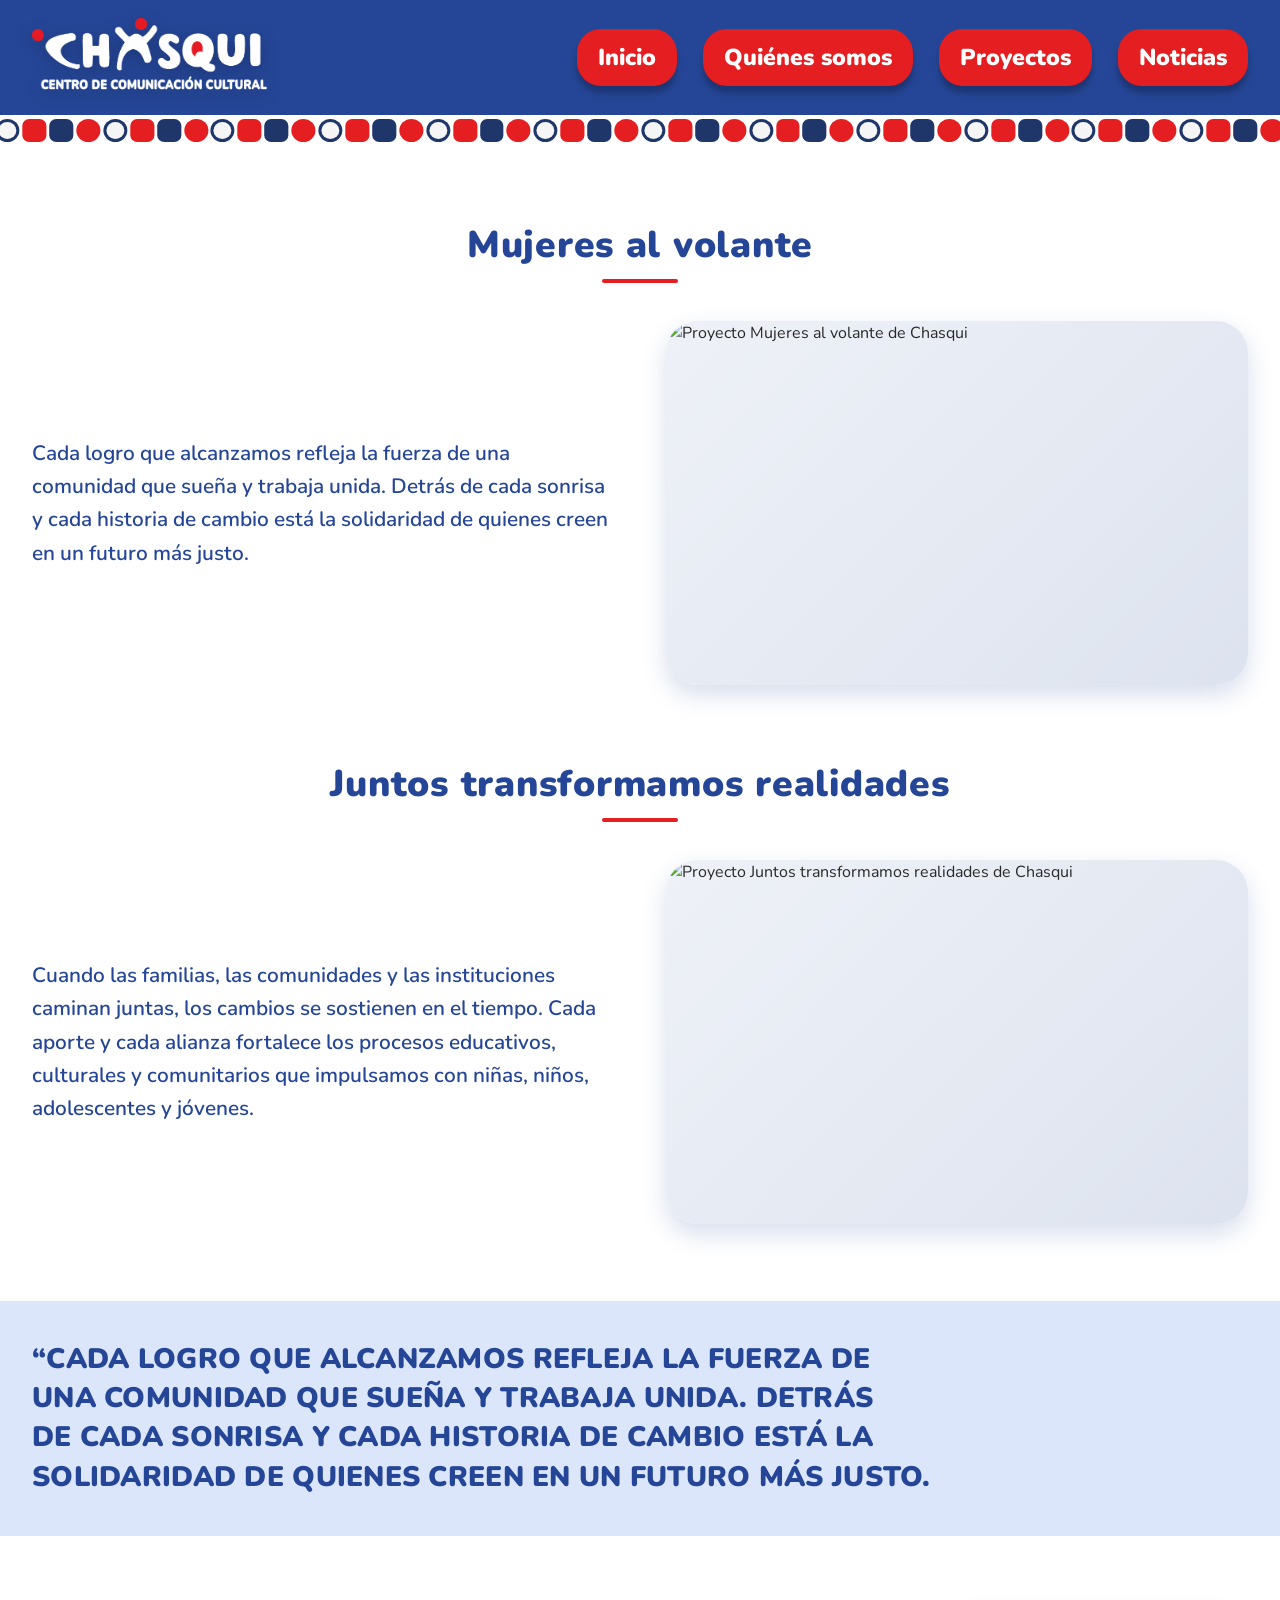
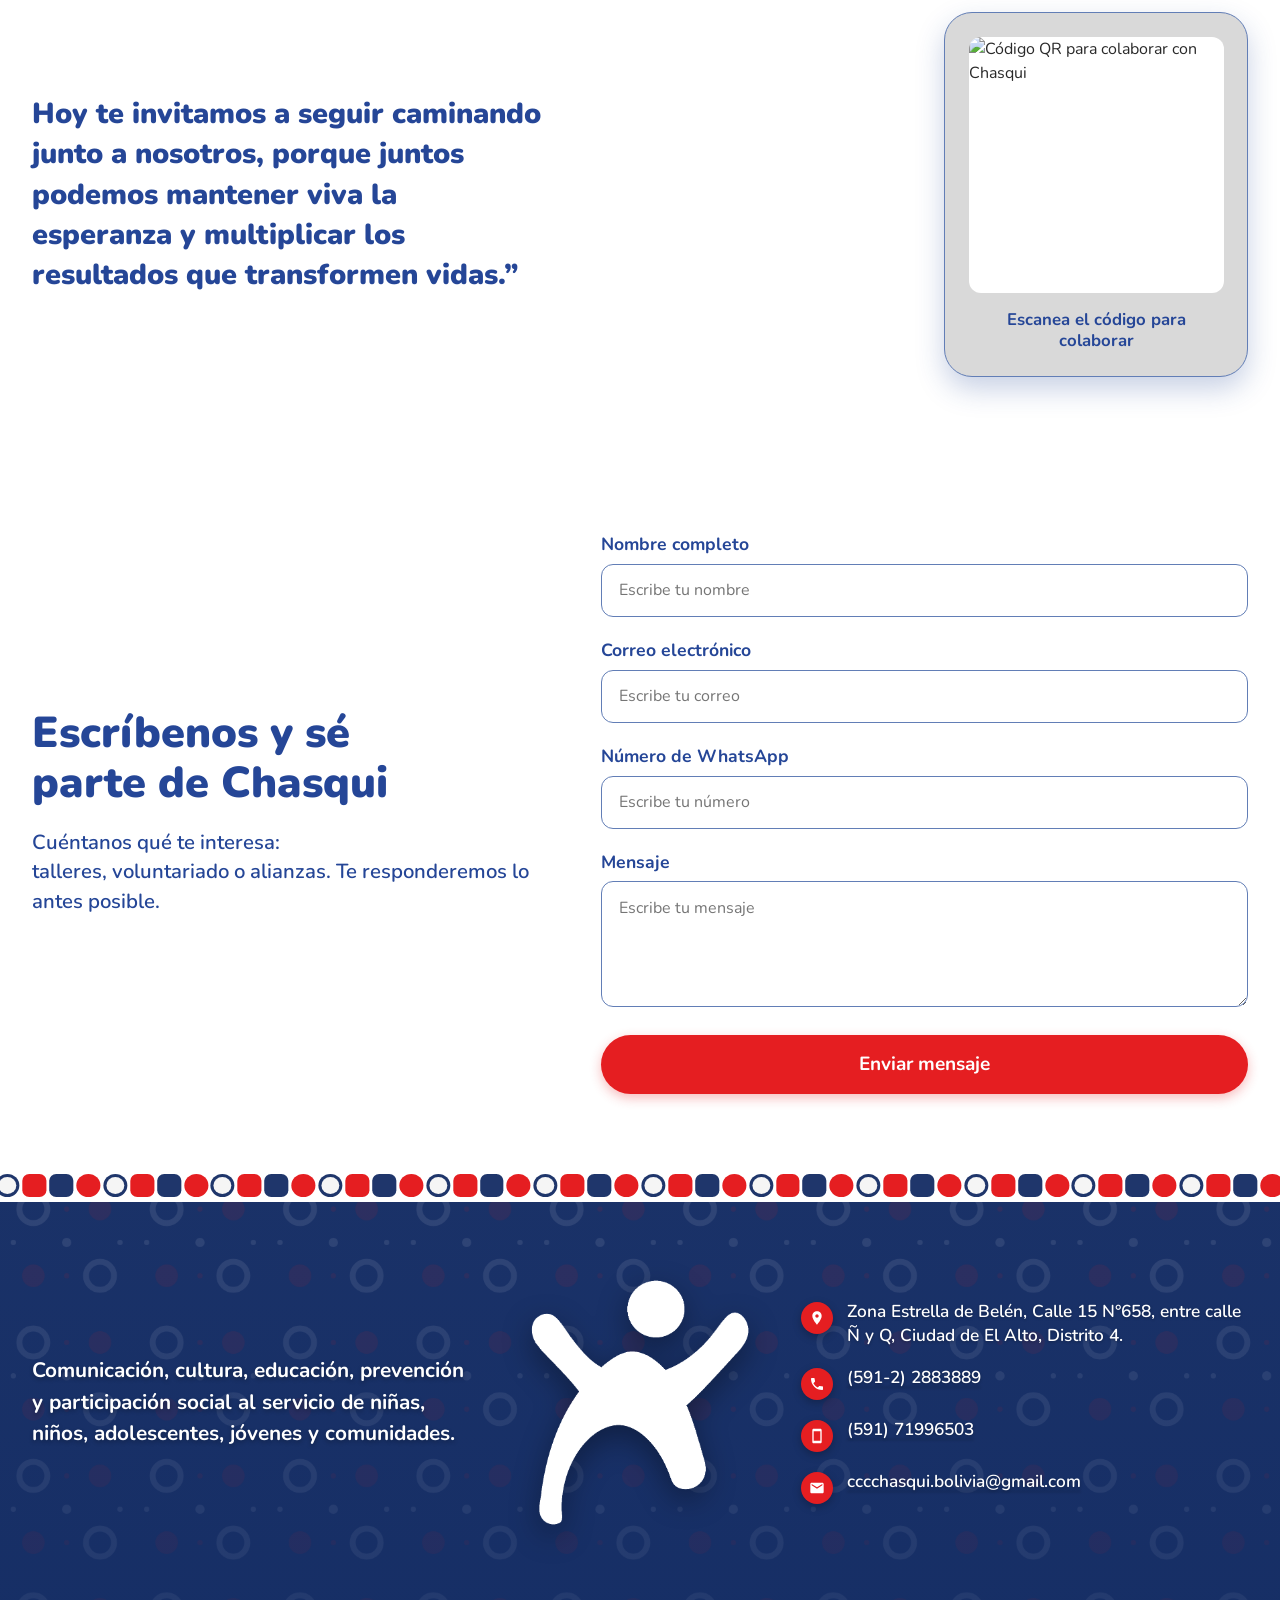
==== colaborar.html @ 84e5bae1 "Add files via upload" ====
<!DOCTYPE html>
<html lang="es">

<head>
  <meta charset="UTF-8">
  <meta name="viewport" content="width=device-width, initial-scale=1.0">

  <title>Colaborar | Centro de Comunicación Cultural Chasqui</title>
  <meta name="description"
    content="Conoce los proyectos de Chasqui y descubre cómo colaborar: escanea el código QR o escríbenos para ser parte del cambio.">
  <meta name="theme-color" content="#254697">

  <meta property="og:type" content="website">
  <meta property="og:locale" content="es_BO">
  <meta property="og:title" content="Colaborar | Chasqui">
  <meta property="og:description"
    content="Proyectos de Chasqui y formas de colaborar con niñas, niños, adolescentes, jóvenes y comunidades.">

  <!-- Activa los estilos de animación solo si hay JavaScript (sin JS el contenido siempre se ve) -->
  <script>document.documentElement.classList.add("js");</script>

  <link rel="preconnect" href="https://fonts.googleapis.com">
  <link rel="preconnect" href="https://fonts.gstatic.com" crossorigin>
  <link href="https://fonts.googleapis.com/css2?family=Nunito:wght@400;600;700;800;900&display=swap" rel="stylesheet">

  <link rel="stylesheet" href="colaborar.css">
  <script src="colaborar.js" defer></script>
</head>

<body>

  <a class="skip-link" href="#contenido-principal">Saltar al contenido</a>

  <header class="site-header">
    <div class="header-container">

      <a class="site-header__brand" href="index.html" aria-label="Chasqui - Ir al inicio">
        <img class="site-header__logo" src="assets/images/logo-chasqui.png"
          alt="Centro de Comunicación Cultural Chasqui" width="350" height="110">
      </a>

      <button class="menu-toggle" type="button" aria-label="Abrir menú de navegación"
        aria-controls="primary-navigation" aria-expanded="false">
        <span class="menu-toggle__line"></span>
        <span class="menu-toggle__line"></span>
        <span class="menu-toggle__line"></span>
      </button>

      <nav class="site-header__navigation" id="primary-navigation" aria-label="Navegación principal">
        <a class="site-header__link" href="index.html">Inicio</a>
        <a class="site-header__link" href="quienes-somos.html">Quiénes somos</a>
        <a class="site-header__link" href="programas.html">Proyectos</a>
        <a class="site-header__link" href="noticias.html">Noticias</a>
      </nav>

    </div>
  </header>

  <div class="pattern-divider" aria-hidden="true"></div>


  <main id="contenido-principal">

    <h1 class="visually-hidden">Colabora con Chasqui</h1>

    <!-- PROYECTO 1 -->
    <section class="project section" aria-labelledby="project-1-title">
      <div class="container">

        <h2 class="section-title" id="project-1-title" data-reveal>Mujeres al volante</h2>

        <div class="project__grid">
          <div class="project__text" data-reveal="left">
            <p>
              Cada logro que alcanzamos refleja la fuerza de una comunidad que sueña y trabaja unida.
              Detrás de cada sonrisa y cada historia de cambio está la solidaridad de quienes creen en un
              futuro más justo.
            </p>
          </div>

          <!-- Para un video propio cambia el <img> por:
               <video controls preload="metadata" poster="assets/images/colaborar-proyecto-1.jpg">
                 <source src="assets/videos/mujeres-al-volante.mp4" type="video/mp4">
               </video>
               Para YouTube usa un <iframe> con title="..." y loading="lazy". -->
          <figure class="project__media" data-reveal="right">
            <img src="assets/images/colaborar-proyecto-1.jpg"
              alt="Proyecto Mujeres al volante de Chasqui" width="800" height="500" loading="lazy">
          </figure>
        </div>

      </div>
    </section>


    <!-- PROYECTO 2 (texto de ejemplo: reemplázalo por el definitivo) -->
    <section class="project section" aria-labelledby="project-2-title">
      <div class="container">

        <h2 class="section-title" id="project-2-title" data-reveal>Juntos transformamos realidades</h2>

        <div class="project__grid">
          <div class="project__text" data-reveal="left">
            <p>
              Cuando las familias, las comunidades y las instituciones caminan juntas, los cambios se
              sostienen en el tiempo. Cada aporte y cada alianza fortalece los procesos educativos,
              culturales y comunitarios que impulsamos con niñas, niños, adolescentes y jóvenes.
            </p>
          </div>

          <figure class="project__media" data-reveal="right">
            <img src="assets/images/colaborar-proyecto-2.jpg"
              alt="Proyecto Juntos transformamos realidades de Chasqui" width="800" height="500" loading="lazy">
          </figure>
        </div>

      </div>
    </section>


    <!-- FRASE DESTACADA -->
    <section class="quote-band" aria-label="Mensaje de Chasqui">
      <div class="container">
        <p class="quote-band__text" data-reveal>
          “Cada logro que alcanzamos refleja la fuerza de una comunidad que sueña y trabaja unida. Detrás de cada
          sonrisa y cada historia de cambio está la solidaridad de quienes creen en un futuro más justo.
        </p>
      </div>
    </section>


    <!-- INVITACIÓN + CÓDIGO QR -->
    <section class="invite section" aria-labelledby="invite-text">
      <div class="container invite__container">

        <p class="invite__text" id="invite-text" data-reveal="left">
          Hoy te invitamos a seguir caminando junto a nosotros, porque juntos podemos mantener viva la
          esperanza y multiplicar los resultados que transformen vidas.”
        </p>

        <figure class="qr-card" data-reveal="zoom">
          <img class="qr-card__image" src="assets/images/qr-colaborar.png"
            alt="Código QR para colaborar con Chasqui" width="400" height="400" loading="lazy">
          <figcaption class="qr-card__caption">Escanea el código para colaborar</figcaption>
        </figure>

      </div>
    </section>


    <!-- CONTACTO -->
    <section class="contact section" id="contacto" aria-labelledby="contact-title">
      <div class="container contact__container">

        <div class="contact__info" data-reveal="left">
          <h2 class="contact__title" id="contact-title">Escríbenos y sé parte de Chasqui</h2>
          <p class="contact__description">
            Cuéntanos qué te interesa:<br>
            talleres, voluntariado o alianzas. Te responderemos lo antes posible.
          </p>
        </div>

        <!-- Para enviar mensajes reales, coloca en "action" la URL de un servicio como Formspree o Web3Forms -->
        <form class="contact__form" id="contact-form" action="#" method="POST" novalidate data-reveal="right">

          <div class="form-group">
            <label class="form-label" for="nombre">Nombre completo</label>
            <input class="form-input" type="text" id="nombre" name="nombre" placeholder="Escribe tu nombre"
              autocomplete="name" required>
          </div>

          <div class="form-group">
            <label class="form-label" for="correo">Correo electrónico</label>
            <input class="form-input" type="email" id="correo" name="correo" placeholder="Escribe tu correo"
              autocomplete="email" required>
          </div>

          <div class="form-group">
            <label class="form-label" for="whatsapp">Número de WhatsApp</label>
            <input class="form-input" type="tel" id="whatsapp" name="whatsapp" placeholder="Escribe tu número"
              autocomplete="tel" inputmode="tel" pattern="[0-9+()\s\-]{7,20}" required>
          </div>

          <div class="form-group">
            <label class="form-label" for="mensaje">Mensaje</label>
            <textarea class="form-textarea" id="mensaje" name="mensaje" rows="4" placeholder="Escribe tu mensaje"
              required></textarea>
          </div>

          <!-- Campo trampa contra bots: las personas no lo ven -->
          <div class="visually-hidden" aria-hidden="true">
            <label for="website">No completar este campo</label>
            <input type="text" id="website" name="website" tabindex="-1" autocomplete="off">
          </div>

          <button class="form-button" type="submit">Enviar mensaje</button>
          <p class="form-status" role="status" aria-live="polite"></p>

        </form>

      </div>
    </section>

  </main>


  <div class="pattern-divider" aria-hidden="true"></div>

  <footer class="footer" id="contacto-footer" aria-label="Información institucional y de contacto">
    <div class="footer__container" data-stagger>

      <div class="footer__col footer__col--text">
        <p class="footer__text">
          Comunicación, cultura, educación, prevención y participación social al servicio de niñas, niños,
          adolescentes, jóvenes y comunidades.
        </p>
      </div>

      <div class="footer__col footer__col--figure">
        <img src="assets/images/footer-figure.png" alt="Figura institucional de Chasqui" width="220" height="220"
          loading="lazy">
      </div>

      <address class="footer__col footer__col--contact">

        <div class="footer__contact-item">
          <span class="footer__icon-wrapper" aria-hidden="true">
            <svg class="footer__icon" viewBox="0 0 24 24" fill="currentColor">
              <path
                d="M12 2C8.13 2 5 5.13 5 9c0 5.25 7 13 7 13s7-7.75 7-13c0-3.87-3.13-7-7-7zm0 9.5c-1.38 0-2.5-1.12-2.5-2.5s1.12-2.5 2.5-2.5 2.5 1.12 2.5 2.5-1.12 2.5-2.5 2.5z" />
            </svg>
          </span>
          <p class="footer__contact-text">
            Zona Estrella de Belén, Calle 15 N°658, entre calle Ñ y Q, Ciudad de El Alto, Distrito 4.
          </p>
        </div>

        <div class="footer__contact-item">
          <span class="footer__icon-wrapper" aria-hidden="true">
            <svg class="footer__icon" viewBox="0 0 24 24" fill="currentColor">
              <path
                d="M6.62 10.79c1.44 2.83 3.76 5.14 6.59 6.59l2.2-2.2c.27-.27.67-.36 1.02-.24 1.12.37 2.33.57 3.57.57.55 0 1 .45 1 1V20c0 .55-.45 1-1 1-9.39 0-17-7.61-17-17 0-.55.45-1 1-1h3.5c.55 0 1 .45 1 1 0 1.25.2 2.45.57 3.57.11.35.03.74-.25 1.02l-2.2 2.2z" />
            </svg>
          </span>
          <p class="footer__contact-text"><a href="tel:+59122883889">(591-2) 2883889</a></p>
        </div>

        <div class="footer__contact-item">
          <span class="footer__icon-wrapper" aria-hidden="true">
            <svg class="footer__icon" viewBox="0 0 24 24" fill="currentColor">
              <path
                d="M17 1.01L7 1c-1.1 0-2 .9-2 2v18c0 1.1.9 2 2 2h10c1.1 0 2-.9 2-2V3c0-1.1-.9-1.99-2-1.99zM17 19H7V5h10v14z" />
            </svg>
          </span>
          <p class="footer__contact-text"><a href="tel:+59171996503">(591) 71996503</a></p>
        </div>

        <div class="footer__contact-item">
          <span class="footer__icon-wrapper" aria-hidden="true">
            <svg class="footer__icon" viewBox="0 0 24 24" fill="currentColor">
              <path
                d="M20 4H4c-1.1 0-1.99.9-1.99 2L2 18c0 1.1.9 2 2 2h16c1.1 0 2-.9 2-2V6c0-1.1-.9-2-2-2zm0 4l-8 5-8-5V6l8 5 8-5v2z" />
            </svg>
          </span>
          <p class="footer__contact-text"><a href="mailto:cccchasqui.bolivia@gmail.com">cccchasqui.bolivia@gmail.com</a></p>
        </div>

      </address>

    </div>
  </footer>

</body>

</html>
---- colaborar.css ----
/* =========================================
   CHASQUI UI/UX
   Colaborar — hoja de estilos independiente
   (todo lo que usa esta página está en este archivo)
   ========================================= */

/* =========================================
   VARIABLES
   ========================================= */

:root {
    /* Colores institucionales */
    --color-primary: #254697;
    --color-primary-dark: #1B3572;
    --color-primary-deep: #122B63;
    --color-primary-soft: #DCE6FA;
    --color-primary-tint: #EAF0FC;
    --color-primary-muted: #627EB6;
    --color-primary-text: #2D4888;
    --color-accent: #E51E21;
    --color-accent-dark: #C21A1D;

    /* Colores neutros */
    --color-white: #FFFFFF;
    --color-black: #171717;
    --color-text: #292929;
    --color-text-muted: #666666;
    --color-background: #FFFFFF;
    --color-border: #D7DCE5;
    --color-surface-gray: #D9D9D9;
    --color-badge: #B3B3B3;
    --color-band: #A4B7DB;
    --color-photo-bg: #5875AD;

    /* Tipografía institucional */
    --font-family-base: "Nunito", system-ui, sans-serif;

    --font-size-sm: 0.875rem;
    --font-size-base: 1rem;
    --font-size-lg: 1.25rem;
    --font-size-xl: 1.75rem;

    /* Escala fluida para títulos de sección */
    --font-size-section-title: clamp(1.6rem, 1.2rem + 1.4vw, 2.5rem);

    --font-weight-regular: 400;
    --font-weight-semibold: 600;
    --font-weight-bold: 700;
    --font-weight-black: 900;

    /* Espaciado */
    --spacing-xs: 0.25rem;
    --spacing-sm: 0.5rem;
    --spacing-md: 1rem;
    --spacing-lg: 1.5rem;
    --spacing-xl: 2rem;
    --section-space: clamp(3rem, 2rem + 3.5vw, 5.5rem);

    /* Bordes */
    --border-width: 1px;
    --radius-sm: 0.375rem;
    --radius-md: 0.75rem;
    --radius-lg: 1rem;
    --radius-xl: 1.5rem;

    /* Diseño adaptable
       El contenedor está en rem: en monitores grandes el html aumenta
       su tamaño de fuente (ver styles.css) y el contenedor crece con él. */
    --container-max-width: 90rem;
    --page-gutter: clamp(1rem, 2.5vw, 2.5rem);
    --header-height: clamp(112px, 9vw, 160px);

    /* Franja decorativa de formas (entre el menú y el hero, y sobre el footer) */
    --pattern-height: clamp(1.25rem, 0.9rem + 0.7vw, 2.25rem);
    --divider-height: calc(var(--pattern-height) + 0.5rem);

    /* Sombras */
    --shadow-logo: 0 4px 8px rgb(0 0 0 / 22%);
    --shadow-navigation: 0 7px 6px rgb(0 0 0 / 25%);
    --shadow-card: 0 4px 12px rgb(37 70 151 / 12%);
    --shadow-card-hover: 0 12px 26px rgb(37 70 151 / 25%);

    /* Movimiento */
    --ease-out: cubic-bezier(0.22, 1, 0.36, 1);
    --reveal-duration: 750ms;

    /* Capas */
    --z-header: 100;
    --z-progress: 200;
    --z-skip: 300;
}

@media (max-width: 1100px) {
    :root {
        --header-height: 7rem;
    }
}


/* =========================================
   BASE
   ========================================= */

/* 1. Reinicio básico */

*,
*::before,
*::after {
    box-sizing: border-box;
}

* {
    margin: 0;
}

html {
    scroll-behavior: smooth;
    scroll-padding-top: calc(var(--header-height) + 0.5rem);
    -webkit-text-size-adjust: 100%;
}

/* Monitores grandes: todo lo que usa rem escala proporcionalmente */
@media (min-width: 1920px) {
    html { font-size: 112.5%; }
}

@media (min-width: 2560px) {
    html { font-size: 125%; }
}

/* 2. Documento */

body {
    min-width: 320px;
    min-height: 100vh;
    min-height: 100dvh;

    font-family: var(--font-family-base);
    font-size: var(--font-size-base);
    font-weight: var(--font-weight-regular);
    line-height: 1.5;

    color: var(--color-text);
    background-color: var(--color-background);

    /* Evita scroll horizontal por animaciones laterales (clip no rompe el header sticky) */
    overflow-x: clip;
}

h1,
h2,
h3 {
    text-wrap: balance;
}

/* 3. Multimedia */

img,
picture,
video,
canvas,
svg {
    display: block;
    max-width: 100%;
}

img {
    height: auto;
}

/* 4. Formularios, enlaces y botones */

button,
input,
textarea,
select {
    font: inherit;
}

a {
    color: inherit;
    text-decoration: none;
}

button {
    cursor: pointer;
}

/* 5. Accesibilidad */

:focus-visible {
    outline: 3px solid var(--color-primary);
    outline-offset: 3px;
}

.visually-hidden {
    position: absolute;
    width: 1px;
    height: 1px;
    margin: -1px;
    padding: 0;
    overflow: hidden;
    clip-path: inset(50%);
    white-space: nowrap;
    border: 0;
}

.skip-link {
    position: fixed;
    top: 0.5rem;
    left: 0.5rem;
    z-index: var(--z-skip);
    padding: 0.75rem 1.25rem;
    border-radius: var(--radius-md);
    background-color: var(--color-accent);
    color: var(--color-white);
    font-weight: var(--font-weight-black);
    translate: 0 -200%;
    transition: translate 200ms ease;
}

.skip-link:focus {
    translate: 0 0;
    outline-color: var(--color-white);
}

/* 6. Reutilizables (usables también en las demás páginas) */

.container {
    width: 100%;
    max-width: var(--container-max-width);
    margin-inline: auto;
}

.section {
    padding: var(--section-space) var(--page-gutter);
}

.section-title {
    margin-bottom: clamp(1.5rem, 3vw, 2.8rem);
    color: var(--color-primary);
    font-size: var(--font-size-section-title);
    font-weight: var(--font-weight-black);
    line-height: 1.2;
    letter-spacing: 0.02em;
    text-align: center;
}

.section-title::after {
    content: "";
    display: block;
    width: clamp(3rem, 6vw, 5.5rem);
    height: 4px;
    margin: 0.7rem auto 0;
    border-radius: 999px;
    background-color: var(--color-accent);
    transition: width 700ms var(--ease-out) 250ms;
}

/* 7. Barra de progreso de lectura (la crea main.js) */

.scroll-progress {
    position: fixed;
    inset: 0 0 auto 0;
    z-index: var(--z-progress);
    height: 4px;
    background-color: var(--color-accent);
    transform: scaleX(0);
    transform-origin: left;
    pointer-events: none;
}

/* 8. Animaciones de aparición al hacer scroll
      main.js agrega la clase .is-visible cuando el elemento entra en pantalla.
      Se usan las propiedades individuales translate/scale para no chocar
      con los transform de los efectos hover. */

@media (prefers-reduced-motion: no-preference) {
    .js [data-reveal],
    .js [data-stagger] > * {
        opacity: 0;
        translate: 0 2rem;
        transition:
            opacity var(--reveal-duration) var(--ease-out) var(--reveal-delay, 0ms),
            translate var(--reveal-duration) var(--ease-out) var(--reveal-delay, 0ms),
            scale var(--reveal-duration) var(--ease-out) var(--reveal-delay, 0ms),
            transform 220ms ease,
            box-shadow 220ms ease,
            background-color 180ms ease,
            border-color 180ms ease;
    }

    .js [data-reveal="left"] { translate: -3rem 0; }
    .js [data-reveal="right"] { translate: 3rem 0; }
    .js [data-reveal="zoom"] { translate: 0 1rem; scale: 0.92; }

    .js [data-reveal].is-visible,
    .js [data-stagger] > .is-visible {
        opacity: 1;
        translate: none;
        scale: none;
    }

    .js .section-title:not(.is-visible)::after {
        width: 0;
    }
}

/* 9. Preferencias de movimiento */

@media (prefers-reduced-motion: reduce) {
    html {
        scroll-behavior: auto;
    }

    *,
    *::before,
    *::after {
        animation-duration: 0.01ms !important;
        animation-delay: 0ms !important;
        animation-iteration-count: 1 !important;
        transition-duration: 0.01ms !important;
        scroll-behavior: auto !important;
    }
}


/* =========================================
   HEADER RESPONSIVE
   ========================================= */

.site-header {
    position: sticky;
    top: 0;
    z-index: var(--z-header);
    width: 100%;
    background-color: var(--color-primary);
    transition: box-shadow 250ms ease;
}

.site-header.is-scrolled {
    box-shadow: 0 6px 20px rgb(0 0 0 / 28%);
}

.header-container {
    width: 100%;
    max-width: var(--container-max-width);
    min-height: var(--header-height);
    margin-inline: auto;
    padding: 1rem var(--page-gutter);

    display: flex;
    align-items: center;
    justify-content: space-between;
    gap: clamp(1rem, 2vw, 2rem);
}

.site-header__brand {
    display: flex;
    align-items: center;
    flex: 0 1 auto;
    min-width: 0;
}

.site-header__logo {
    width: clamp(210px, 21vw, 350px);
    max-width: 100%;
    height: auto;
    object-fit: contain;
    filter: drop-shadow(var(--shadow-logo));
}

.site-header__navigation {
    display: flex;
    align-items: center;
    justify-content: flex-end;
    gap: clamp(0.75rem, 2vw, 2.5rem);
}

.site-header__link {
    display: inline-flex;
    align-items: center;
    justify-content: center;

    padding: clamp(0.7rem, 1vw, 0.9rem) clamp(1rem, 1.5vw, 1.6rem);

    border: 2px solid transparent;
    border-radius: var(--radius-xl);

    background-color: var(--color-accent);
    color: var(--color-white);

    font-size: clamp(1rem, 1.8vw, 2rem);
    font-weight: var(--font-weight-black);
    line-height: 1.2;
    text-align: center;
    white-space: nowrap;

    box-shadow: var(--shadow-navigation);

    transition:
        background-color 180ms ease,
        border-color 180ms ease,
        box-shadow 180ms ease,
        transform 180ms ease;
}

/* Página actual */
.site-header__link[aria-current="page"] {
    border-color: var(--color-white);
}

@media (hover: hover) {
    .site-header__link:hover {
        background-color: var(--color-primary-dark);
        box-shadow: 0 4px 5px rgb(0 0 0 / 25%);
        transform: translateY(2px);
    }
}

.site-header__link:active {
    transform: translateY(3px);
}

.site-header :focus-visible {
    outline-color: var(--color-white);
}

/* Botón hamburguesa */

.menu-toggle {
    display: none;
    width: 46px;
    height: 46px;
    padding: 10px;

    flex-direction: column;
    align-items: center;
    justify-content: center;
    gap: 5px;

    border: 2px solid rgb(255 255 255 / 70%);
    border-radius: var(--radius-md);
    background: transparent;
    color: var(--color-white);
}

.menu-toggle__line {
    display: block;
    width: 22px;
    height: 3px;
    border-radius: 2px;
    background-color: var(--color-white);
    transition: transform 220ms ease, opacity 180ms ease;
}

.menu-toggle[aria-expanded="true"] .menu-toggle__line:nth-child(1) {
    transform: translateY(8px) rotate(45deg);
}

.menu-toggle[aria-expanded="true"] .menu-toggle__line:nth-child(2) {
    opacity: 0;
}

.menu-toggle[aria-expanded="true"] .menu-toggle__line:nth-child(3) {
    transform: translateY(-8px) rotate(-45deg);
}

/* Tabletas y móviles: menú desplegable animado */

@media (max-width: 1100px) {
    .header-container {
        flex-wrap: wrap;
        gap: 0 1rem;
    }

    .site-header__logo {
        width: clamp(180px, 26vw, 260px);
    }

    .menu-toggle {
        display: flex;
        flex-shrink: 0;
        margin-left: auto;
    }

    .site-header__navigation {
        width: 100%;
        flex-direction: column;
        align-items: stretch;
        gap: 0.75rem;

        max-height: 0;
        overflow: hidden;
        opacity: 0;
        visibility: hidden;

        transition:
            max-height 350ms var(--ease-out),
            opacity 250ms ease,
            margin 350ms var(--ease-out),
            visibility 0s linear 350ms;
    }

    .site-header__navigation.is-open {
        max-height: calc(100dvh - var(--header-height));
        margin-top: 0.75rem;
        overflow-y: auto;
        opacity: 1;
        visibility: visible;
        transition-delay: 0s;
    }

    .site-header__link {
        width: 100%;
        min-height: 48px;
        padding: 0.75rem 1rem;
        white-space: normal;
        font-size: 1.1rem;
    }
}

/* Móviles: logotipo centrado */

@media (max-width: 600px) {
    .header-container {
        display: grid;
        grid-template-columns: 1fr auto 1fr;
        align-items: center;
        gap: 0;
        padding: 1rem;
    }

    .site-header__brand {
        grid-column: 2;
        grid-row: 1;
        justify-content: center;
    }

    .site-header__logo {
        width: clamp(180px, 58vw, 250px);
    }

    .menu-toggle {
        grid-column: 3;
        grid-row: 1;
        justify-self: end;
        margin-left: 0;
    }

    .site-header__navigation {
        grid-column: 1 / -1;
        grid-row: 2;
    }
}

@media (prefers-reduced-motion: reduce) {
    .site-header__navigation {
        transition: none;
    }
}


/* =========================================
   FRANJA DECORATIVA DE FORMAS
   Uso: <div class="pattern-divider" aria-hidden="true"></div>
   El módulo SVG (622x135) está incrustado en la propia regla:
   se repite sin cortes y escala en cualquier pantalla.
   ========================================= */

.pattern-divider {
    height: var(--divider-height, 2rem);
    background:
        /* Módulo SVG de 622x135 incrustado: no necesita ningún archivo ni variable externa */
        url("data:image/svg+xml,%3Csvg%20xmlns='http://www.w3.org/2000/svg'%20width='622'%20height='135'%20viewBox='0%2018%20622%20135'%3E%3Cg%20fill='%231F366B'%3E%3Crect%20x='7'%20y='18'%20width='139'%20height='135'%20rx='40'/%3E%3Cellipse%20cx='388'%20cy='85.5'%20rx='69'%20ry='67.5'/%3E%3C/g%3E%3Cg%20fill='%23E51E21'%3E%3Cellipse%20cx='232.5'%20cy='85.5'%20rx='69.5'%20ry='67.5'/%3E%3Crect%20x='474'%20y='18'%20width='139'%20height='135'%20rx='40'/%3E%3C/g%3E%3Cellipse%20cx='388'%20cy='85.5'%20rx='51.5'%20ry='49.5'%20fill='%23F5F5F5'/%3E%3C/svg%3E")
        center / auto var(--pattern-height, 1.5rem) repeat-x,
        #FFFFFF;
    pointer-events: none;
}


/* =========================================
   PROYECTOS
   ========================================= */

.project + .project {
    padding-top: 0;
}

.project__grid {
    display: grid;
    grid-template-columns: repeat(2, minmax(0, 1fr));
    align-items: center;
    gap: clamp(1.5rem, 4vw, 5rem);
}

.project__text {
    max-width: 36rem;

    color: var(--color-primary);
    font-size: clamp(1rem, 0.9rem + 0.5vw, 1.4rem);
    font-weight: var(--font-weight-semibold);
    line-height: 1.6;
}

.project__media {
    aspect-ratio: 16 / 10;
    overflow: hidden;

    border-radius: clamp(1.25rem, 2.5vw, 2rem);
    background: linear-gradient(135deg, #EEF1F7, #DDE3EF);
    box-shadow: 0 10px 25px rgb(37 70 151 / 18%);
}

/* Acepta imagen, video o iframe (YouTube) con el mismo marco */
.project__media :is(img, video, iframe) {
    width: 100%;
    height: 100%;
    border: 0;
    object-fit: cover;
}

.project__media img {
    transition: scale 800ms var(--ease-out);
}

@media (hover: hover) {
    .project__media:hover img {
        scale: 1.05;
    }
}

@media (max-width: 800px) {
    .project__grid {
        grid-template-columns: 1fr;
    }

    .project__text {
        max-width: none;
    }
}


/* =========================================
   FRASE DESTACADA
   ========================================= */

.quote-band {
    padding: clamp(1.5rem, 3vw, 2.75rem) var(--page-gutter);
    background-color: var(--color-primary-soft);
}

.quote-band__text {
    max-width: 62rem;

    color: var(--color-primary);
    font-size: clamp(1.05rem, 0.8rem + 1.2vw, 1.9rem);
    font-weight: var(--font-weight-black);
    line-height: 1.4;
    letter-spacing: 0.01em;
    text-transform: uppercase;
    text-wrap: balance;
}


/* =========================================
   INVITACIÓN + CÓDIGO QR
   ========================================= */

.invite__container {
    display: grid;
    grid-template-columns: minmax(0, 1.3fr) minmax(0, 1fr);
    align-items: center;
    gap: clamp(2rem, 5vw, 6rem);
}

.invite__text {
    max-width: 32rem;

    color: var(--color-primary);
    font-size: clamp(1.25rem, 1rem + 1vw, 2rem);
    font-weight: var(--font-weight-black);
    line-height: 1.4;
}

/* Recuadro gris del QR (si aún no cargó la imagen, el recuadro se ve igual) */
.qr-card {
    justify-self: end;

    display: grid;
    grid-template-rows: 1fr auto;
    gap: 1rem;

    width: min(100%, 19rem);
    aspect-ratio: 5 / 6;
    padding: 1.5rem;

    border: 1.5px solid var(--color-primary-muted);
    border-radius: clamp(1.25rem, 2.5vw, 1.75rem);
    background-color: var(--color-surface-gray);
    box-shadow: 0 12px 28px rgb(37 70 151 / 25%);
}

.qr-card__image {
    width: 100%;
    height: 100%;
    min-height: 0;
    object-fit: contain;
    border-radius: var(--radius-md);
    background-color: var(--color-white);
}

.qr-card__caption {
    color: var(--color-primary);
    font-size: clamp(0.9rem, 0.85rem + 0.25vw, 1.1rem);
    font-weight: var(--font-weight-bold);
    line-height: 1.3;
    text-align: center;
}

@media (max-width: 800px) {
    .invite__container {
        grid-template-columns: 1fr;
    }

    .invite__text {
        max-width: none;
    }

    .qr-card {
        justify-self: center;
    }
}


/* =========================================
   CONTACTO
   ========================================= */

.contact__container {
    display: grid;
    grid-template-columns: minmax(0, 1fr) minmax(0, 1.25fr);
    gap: clamp(2rem, 4vw, 5rem);
    align-items: center;
}

.contact__info {
    display: flex;
    flex-direction: column;
    gap: 1.25rem;
}

.contact__title {
    color: var(--color-primary);
    font-size: clamp(1.8rem, 1.2rem + 1.9vw, 2.7rem);
    font-weight: var(--font-weight-black);
    line-height: 1.15;
}

.contact__description {
    color: var(--color-primary);
    font-size: clamp(1.05rem, 0.95rem + 0.4vw, 1.35rem);
    font-weight: var(--font-weight-semibold);
    line-height: 1.45;
}

/* Formulario */

.contact__form {
    display: flex;
    flex-direction: column;
    gap: 1.25rem;
}

.form-group {
    display: flex;
    flex-direction: column;
    gap: 0.4rem;
}

.form-label {
    color: var(--color-primary);
    font-size: clamp(0.95rem, 0.9rem + 0.25vw, 1.15rem);
    font-weight: var(--font-weight-bold);
}

.form-input,
.form-textarea {
    width: 100%;
    padding: 0.85rem 1.1rem;

    border: 1.5px solid var(--color-primary-muted);
    border-radius: var(--radius-md);
    background-color: var(--color-white);
    color: var(--color-text);

    transition: border-color 150ms ease, box-shadow 150ms ease;
}

.form-input:focus,
.form-textarea:focus {
    outline: none;
    border-color: var(--color-primary);
    box-shadow: 0 0 0 3px rgb(37 70 151 / 18%);
}

.form-input[aria-invalid="true"],
.form-textarea[aria-invalid="true"] {
    border-color: var(--color-accent);
}

.form-input[aria-invalid="true"]:focus,
.form-textarea[aria-invalid="true"]:focus {
    box-shadow: 0 0 0 3px rgb(229 30 33 / 18%);
}

.form-textarea {
    min-height: 120px;
    resize: vertical;
}

.form-error {
    color: var(--color-accent-dark);
    font-size: 0.875rem;
    font-weight: var(--font-weight-bold);
}

.form-error:empty {
    display: none;
}

.form-button {
    width: 100%;
    margin-top: 0.5rem;
    padding: 0.95rem 1.5rem;

    border: none;
    border-radius: 9999px;
    background-color: var(--color-accent);
    color: var(--color-white);

    font-size: clamp(1.05rem, 0.95rem + 0.3vw, 1.3rem);
    font-weight: var(--font-weight-bold);
    text-align: center;

    box-shadow: 0 4px 12px rgb(229 30 33 / 30%);
    transition: background-color 150ms ease, transform 150ms ease, box-shadow 150ms ease;
}

@media (hover: hover) {
    .form-button:hover:not(:disabled) {
        background-color: var(--color-accent-dark);
        transform: translateY(-2px);
        box-shadow: 0 6px 16px rgb(229 30 33 / 40%);
    }
}

.form-button:active:not(:disabled) {
    transform: translateY(0);
}

.form-button:disabled {
    opacity: 0.7;
    cursor: progress;
}

.form-status {
    font-weight: var(--font-weight-bold);
}

.form-status:empty {
    display: none;
}

.form-status[data-state="success"] { color: #1A7A3E; }
.form-status[data-state="error"]   { color: var(--color-accent-dark); }
.form-status[data-state="info"]    { color: var(--color-primary); }

@media (max-width: 900px) {
    .contact__container {
        grid-template-columns: 1fr;
        gap: 2.5rem;
    }
}


/* =========================================
   FOOTER INSTITUCIONAL
   ========================================= */

.footer {
    width: 100%;
    padding: clamp(3.5rem, 6vw, 6rem) var(--page-gutter);

    /* Capa de contraste + imagen + color de respaldo mientras carga.
       Si aaa.png es un patrón pequeño que se repite, cambia
       "center / cover no-repeat" por "center / auto repeat". */
    background:
        linear-gradient(rgb(18 43 99 / 40%), rgb(18 43 99 / 65%)),
        url("assets/images/aaa.png") center / cover no-repeat,
        var(--color-primary-deep);

    color: var(--color-white);
}

.footer :focus-visible {
    outline-color: var(--color-white);
}

.footer__container {
    width: 100%;
    max-width: var(--container-max-width);
    margin-inline: auto;

    display: grid;
    grid-template-columns: 1fr auto 1fr;
    gap: clamp(2rem, 4vw, 4rem);
    align-items: center;
}

.footer__col--text,
.footer__col--figure {
    display: flex;
    align-items: center;
}

.footer__col--figure {
    justify-content: center;
}

.footer__text {
    font-size: clamp(1.05rem, 0.9rem + 0.5vw, 1.45rem);
    font-weight: var(--font-weight-bold);
    line-height: 1.5;
    text-shadow: 0 2px 4px rgb(0 0 0 / 30%);
}

.footer__col--figure img {
    max-width: clamp(140px, 18vw, 220px);
    filter: drop-shadow(0 10px 15px rgb(0 0 0 / 35%));
}

.footer__col--contact {
    display: flex;
    flex-direction: column;
    gap: 1.1rem;
    font-style: normal;
}

.footer__contact-item {
    display: flex;
    align-items: flex-start;
    gap: 0.85rem;
}

.footer__icon-wrapper {
    flex: 0 0 32px;
    height: 32px;

    display: flex;
    align-items: center;
    justify-content: center;

    margin-top: 0.15rem;
    border-radius: 50%;
    background-color: var(--color-accent);
    box-shadow: 0 3px 8px rgb(0 0 0 / 25%);
    transition: transform 200ms ease;
}

.footer__icon {
    width: 16px;
    height: 16px;
    color: var(--color-white);
}

.footer__contact-text {
    font-size: clamp(0.9rem, 0.8rem + 0.35vw, 1.15rem);
    font-weight: var(--font-weight-semibold);
    line-height: 1.4;
    text-shadow: 0 1px 3px rgb(0 0 0 / 30%);
    overflow-wrap: anywhere;
}

.footer__contact-text a {
    text-decoration: underline;
    text-decoration-color: transparent;
    text-underline-offset: 3px;
    transition: text-decoration-color 200ms ease;
}

@media (hover: hover) {
    .footer__contact-text a:hover {
        text-decoration-color: currentColor;
    }

    .footer__contact-item:hover .footer__icon-wrapper {
        transform: scale(1.12);
    }
}

@media (max-width: 1024px) {
    .footer__container {
        grid-template-columns: 1fr;
        gap: 3rem;
        text-align: center;
    }

    .footer__col--text {
        justify-content: center;
    }

    .footer__contact-item {
        justify-content: center;
        max-width: 30rem;
        margin-inline: auto;
        text-align: left;
    }
}
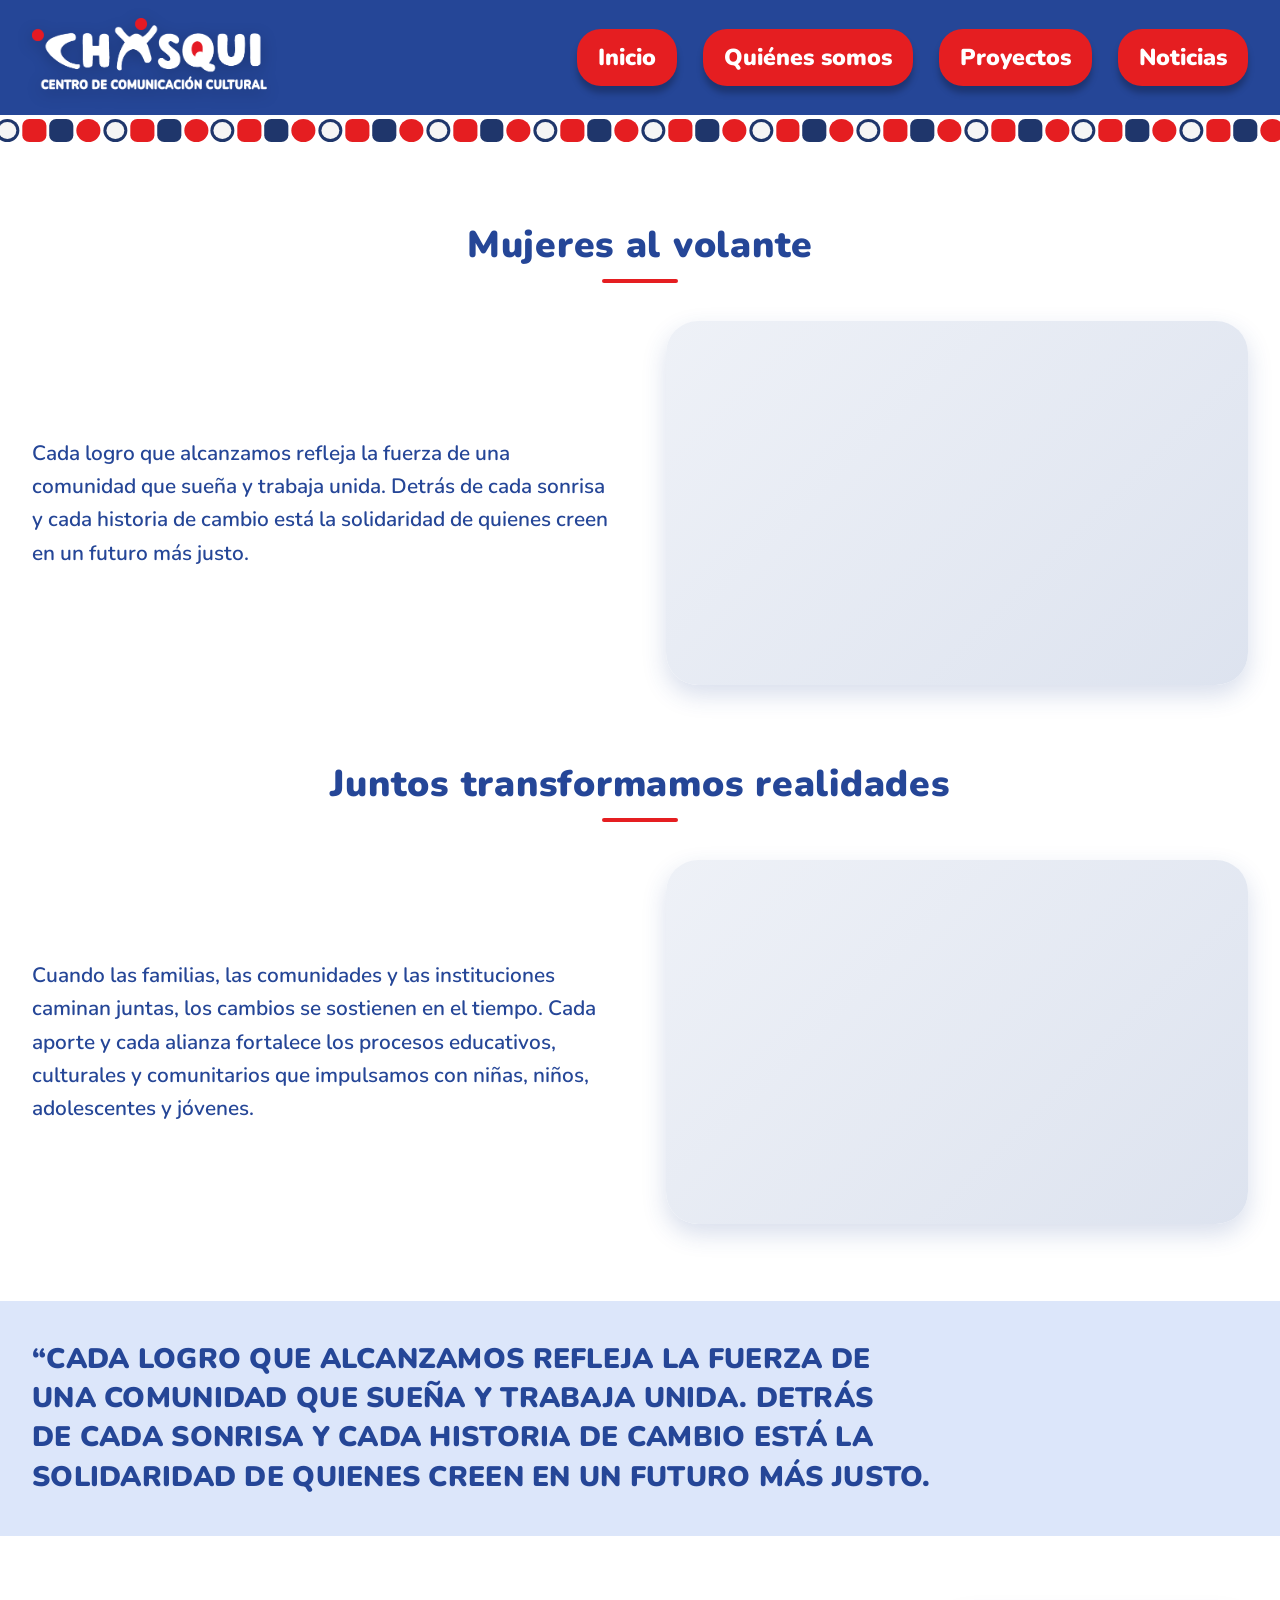
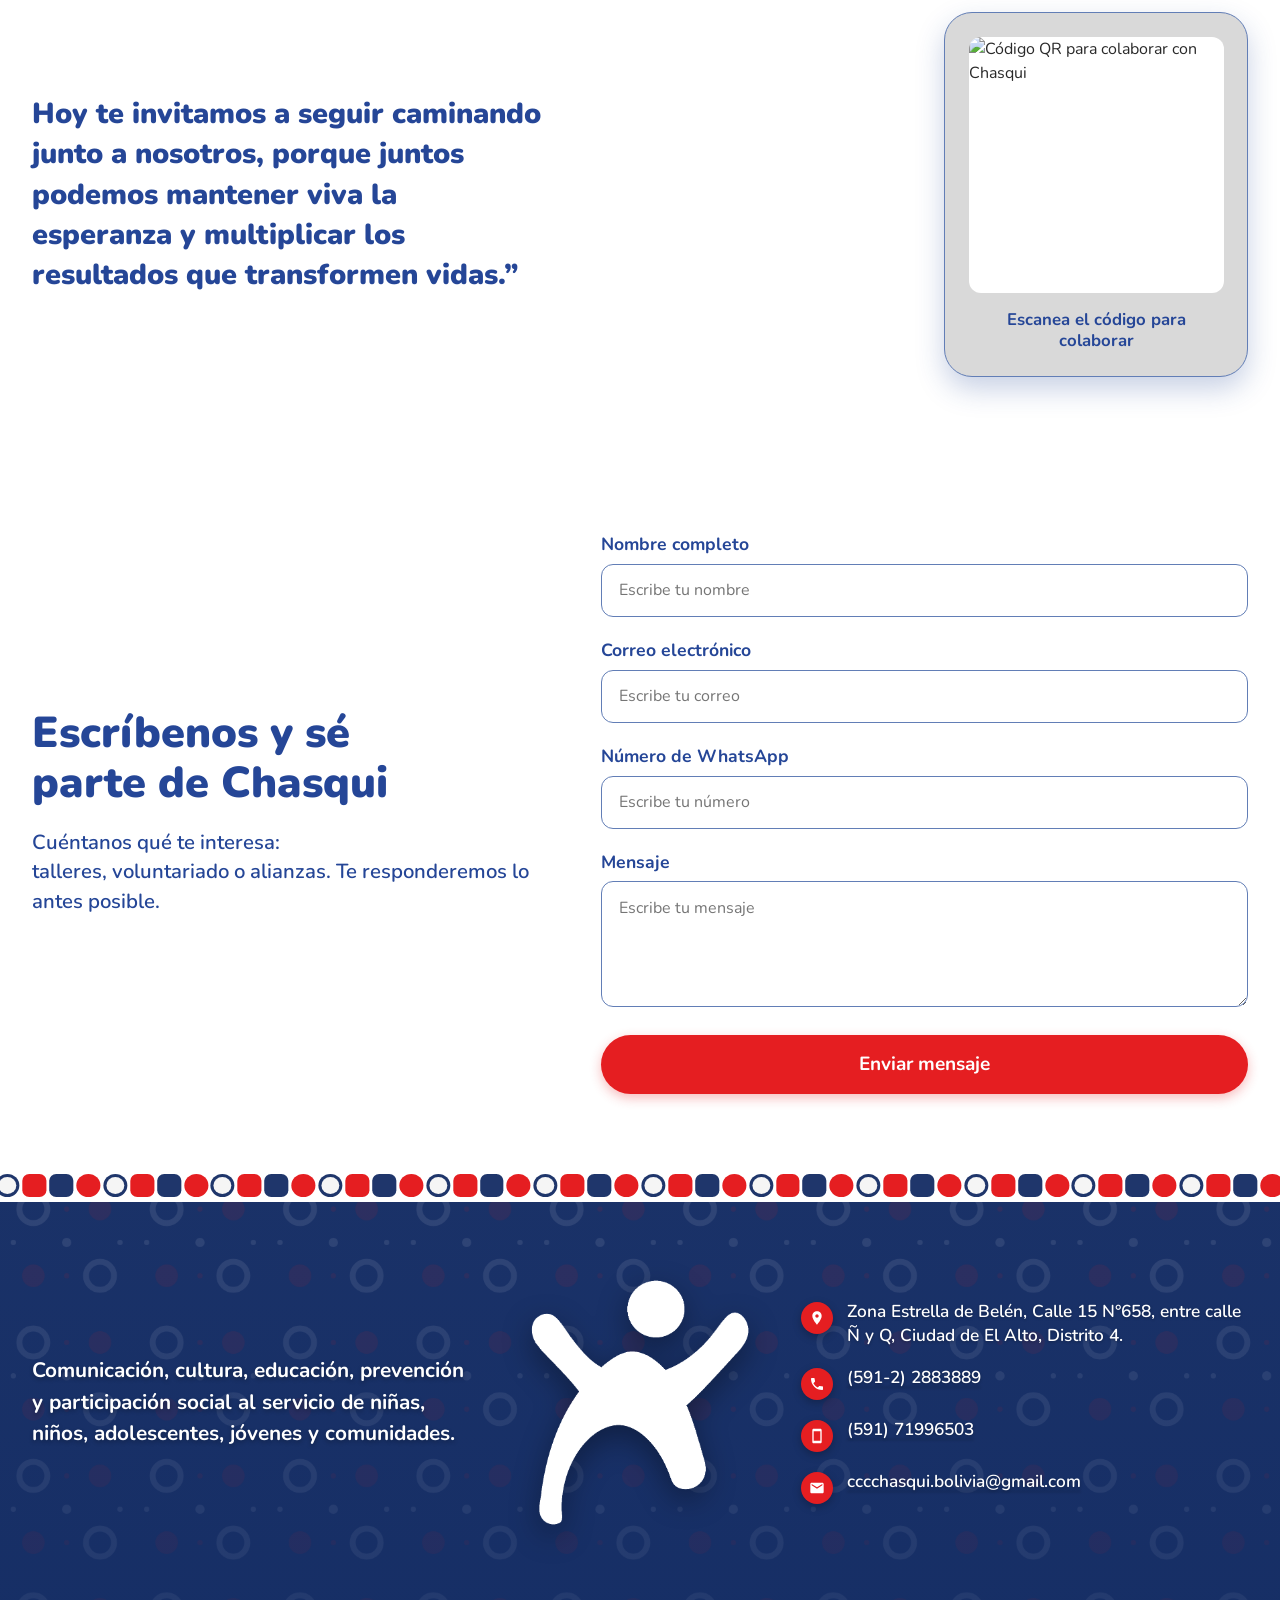
==== commit 4b773d6c: "Add files via upload" ====
--- a/colaborar.html
+++ b/colaborar.html
@@ -39,8 +39,8 @@
           alt="Centro de Comunicación Cultural Chasqui" width="350" height="110">
       </a>
 
-      <button class="menu-toggle" type="button" aria-label="Abrir menú de navegación"
-        aria-controls="primary-navigation" aria-expanded="false">
+      <button class="menu-toggle" type="button" aria-label="Abrir menú de navegación" aria-controls="primary-navigation"
+        aria-expanded="false">
         <span class="menu-toggle__line"></span>
         <span class="menu-toggle__line"></span>
         <span class="menu-toggle__line"></span>
@@ -84,8 +84,13 @@
                </video>
                Para YouTube usa un <iframe> con title="..." y loading="lazy". -->
           <figure class="project__media" data-reveal="right">
-            <img src="assets/images/colaborar-proyecto-1.jpg"
-              alt="Proyecto Mujeres al volante de Chasqui" width="800" height="500" loading="lazy">
+            <div class="project__video-wrapper">
+              <iframe src="https://www.youtube.com/embed/DypABEnhD9A?si=3-pSVLuGc_qmFYzH"
+                title="Proyecto Mujeres al volante de Chasqui" frameborder="0"
+                allow="accelerometer; autoplay; clipboard-write; encrypted-media; gyroscope; picture-in-picture; web-share"
+                referrerpolicy="strict-origin-when-cross-origin" allowfullscreen loading="lazy">
+              </iframe>
+            </div>
           </figure>
         </div>
 
@@ -109,8 +114,13 @@
           </div>
 
           <figure class="project__media" data-reveal="right">
-            <img src="assets/images/colaborar-proyecto-2.jpg"
-              alt="Proyecto Juntos transformamos realidades de Chasqui" width="800" height="500" loading="lazy">
+            <div class="project__video-wrapper">
+              <iframe src="https://www.youtube.com/embed/AByUnW9cvmE?si=mMHEwuu9Z-4qN0XT"
+                title="Video del proyecto Chasqui" frameborder="0"
+                allow="accelerometer; autoplay; clipboard-write; encrypted-media; gyroscope; picture-in-picture; web-share"
+                referrerpolicy="strict-origin-when-cross-origin" allowfullscreen loading="lazy">
+              </iframe>
+            </div>
           </figure>
         </div>
 
@@ -130,7 +140,7 @@
 
 
     <!-- INVITACIÓN + CÓDIGO QR -->
-    <section class="invite section" aria-labelledby="invite-text">
+    <section class="invite section" id="qr" aria-labelledby="invite-text">
       <div class="container invite__container">
 
         <p class="invite__text" id="invite-text" data-reveal="left">
@@ -139,8 +149,8 @@
         </p>
 
         <figure class="qr-card" data-reveal="zoom">
-          <img class="qr-card__image" src="assets/images/qr-colaborar.png"
-            alt="Código QR para colaborar con Chasqui" width="400" height="400" loading="lazy">
+          <img class="qr-card__image" src="assets/images/qr.jpg" alt="Código QR para colaborar con Chasqui"
+            width="400" height="400" loading="lazy">
           <figcaption class="qr-card__caption">Escanea el código para colaborar</figcaption>
         </figure>
 
@@ -262,7 +272,8 @@
                 d="M20 4H4c-1.1 0-1.99.9-1.99 2L2 18c0 1.1.9 2 2 2h16c1.1 0 2-.9 2-2V6c0-1.1-.9-2-2-2zm0 4l-8 5-8-5V6l8 5 8-5v2z" />
             </svg>
           </span>
-          <p class="footer__contact-text"><a href="mailto:cccchasqui.bolivia@gmail.com">cccchasqui.bolivia@gmail.com</a></p>
+          <p class="footer__contact-text"><a href="mailto:cccchasqui.bolivia@gmail.com">cccchasqui.bolivia@gmail.com</a>
+          </p>
         </div>
 
       </address>
@@ -272,4 +283,4 @@
 
 </body>
 
-</html>
+</html>
--- a/colaborar.css
+++ b/colaborar.css
@@ -1017,3 +1017,20 @@
         text-align: left;
     }
 }
+
+.project__video-wrapper {
+  position: relative;
+  width: 100%;
+  aspect-ratio: 16 / 9;
+  overflow: hidden;
+  border-radius: inherit; /* Hereda el border-radius de .project__media si lo tiene */
+}
+
+.project__video-wrapper iframe {
+  position: absolute;
+  top: 0;
+  left: 0;
+  width: 100%;
+  height: 100%;
+  border: 0;
+}
